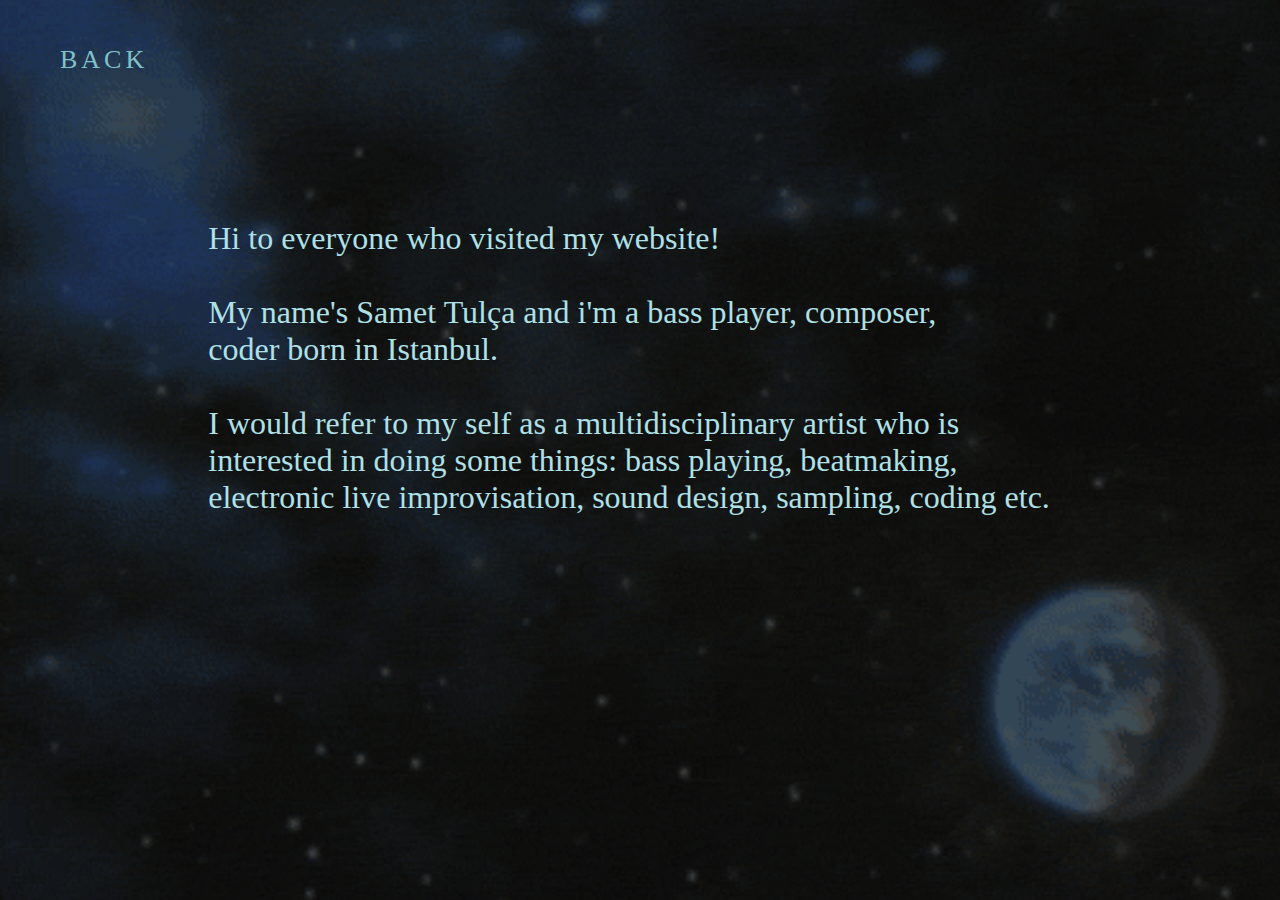
==== about_content.html @ a5af28f6 "added new files" ====
<!DOCTYPE html>
<html lang="en">
<head>
    <meta charset="UTF-8">
    <title>about</title>
    <link rel="stylesheet" type="text/css" href="style.css">
</head>

<style type="text/css">
       
body
{
    background-image:linear-gradient(rgba(0,0,0,0.5),rgba(0,0,0,0.5)),url(background_3.gif); 
    height: 100vh;
    background-size:cover;
    background-position: center;
    font-family: montserrat;
    background-repeat: repeat;
}        
   </style>
 <body>

      <header>       
 
             <ul class="about_page">              
             <li><a href="index.html"> BACK </a></li></ul>
             
             </header>
             
             <div class="about_info">
                 Hi to everyone who visited my website! </br></br>
                 My name's Samet Tulça and i'm a bass player, composer,</br>coder born in Istanbul. </br></br>
                 I would refer to my self as a multidisciplinary artist who is</br>interested in doing some things: bass playing, beatmaking,</br>electronic live improvisation, sound design, sampling, coding etc. </br></div>
 
    </head>
 </body>
</html>
---- style.css ----
*
{
    margin: 0;
    padding: 0;    
 }

body
{
    background-image:linear-gradient(rgba(0,0,0,0.5),rgba(0,0,0,0.5)),url(background_main.gif); 
    height: 100vh;
    background-size:cover;
    background-position: center;
    font-family: montserrat;
    background-repeat: repeat;
} 

.samettulca
{
    position:fixed;
    left:9%;
    top:65%;
    color: #81C1CA;
    font-size: 42px;
    float: left;
    list-style: none
}

.main_line
{
    position:fixed;
    left:5%;
    top:5%; 
    font-size: 60px;
    float: left;
    list-style: none
}



.main_menu li
{
    display: inline-block;
}

a
{
    display: inline-block;
    padding: 15px 30px;
    color: #81C1CA;
    text-transform: uppercase;
    letter-spacing: 4px;
    text-decoration: none;
    font-size: 26px;
    overflow: hidden;
    transition: 0.6s;
}

a:hover
{
    color: #000000;
    background: #81C1CA;
    box-shadow: 0 0 10px #81C1CA, 0 0 40px #81C1CA, 0 0 80px #81C1CA;
    font-size: 30px;
    opacity: 0.7;
}


.social_line
{
    position:fixed;
    left:7%;
    top:75%; 
    font-size: 60px;
    float: left;
    list-style: none;
    margin-top: 30px;
    margin-right: 30px;

}


.social_icons li
{
    display: inline-block;
}


.fa 
{
    
    padding: 15px 30px;    
    letter-spacing: 20px;
    text-decoration: none;
    font-size: 20px;
    overflow: hidden;
    transition: 0.6s;
}

.fa:hover 
{
        opacity: 0.7;    
}

             .video_page
                         {
                              float: left;
                              list-style: none;
                              margin-top: 30px;
                              margin-left: 30px; 
                         }

                        .videos
                                  {
                                      float: left;
                                      list-style: none;
                                      margin-top: 50px;
                                      margin-left: 50px;
                                  }

                        .videos li
                                  {
                                      display:inline-block;
                                  }

   
             .audio_page
                         {
                              float: left;
                              list-style: none;
                              margin-top: 30px;
                              margin-left: 30px; 
                         }

                        .audios
                                  {
                                      float: left;
                                      list-style: none;
                                      margin-top: 50px;
                                      margin-left: 50px;
                                  }

                        .audios li
                                  {
                                      display:inline-block;
                                  } 

            .contact_page
                         {
                              
                              float: left;
                              list-style: none;
                              margin-top: 30px;
                              margin-left: 30px; 
                         } 

            .contact_info
                         {
                              color:#AFE0E7; 
                              font-size:32px;
                              float: left;
                              list-style: none;
                              margin-top: 220px;
                              margin-left: 30px; 
                         } 
             .about_page
                         {
                              float: left;
                              list-style: none;
                              margin-top: 30px;
                              margin-left: 30px; 
                         }
             .about_info
                         {
                              color:#AFE0E7; 
                              font-size:32px;
                              float: left;
                              list-style: none;
                              margin-top: 220px;
                              margin-left: 30px;
                         }
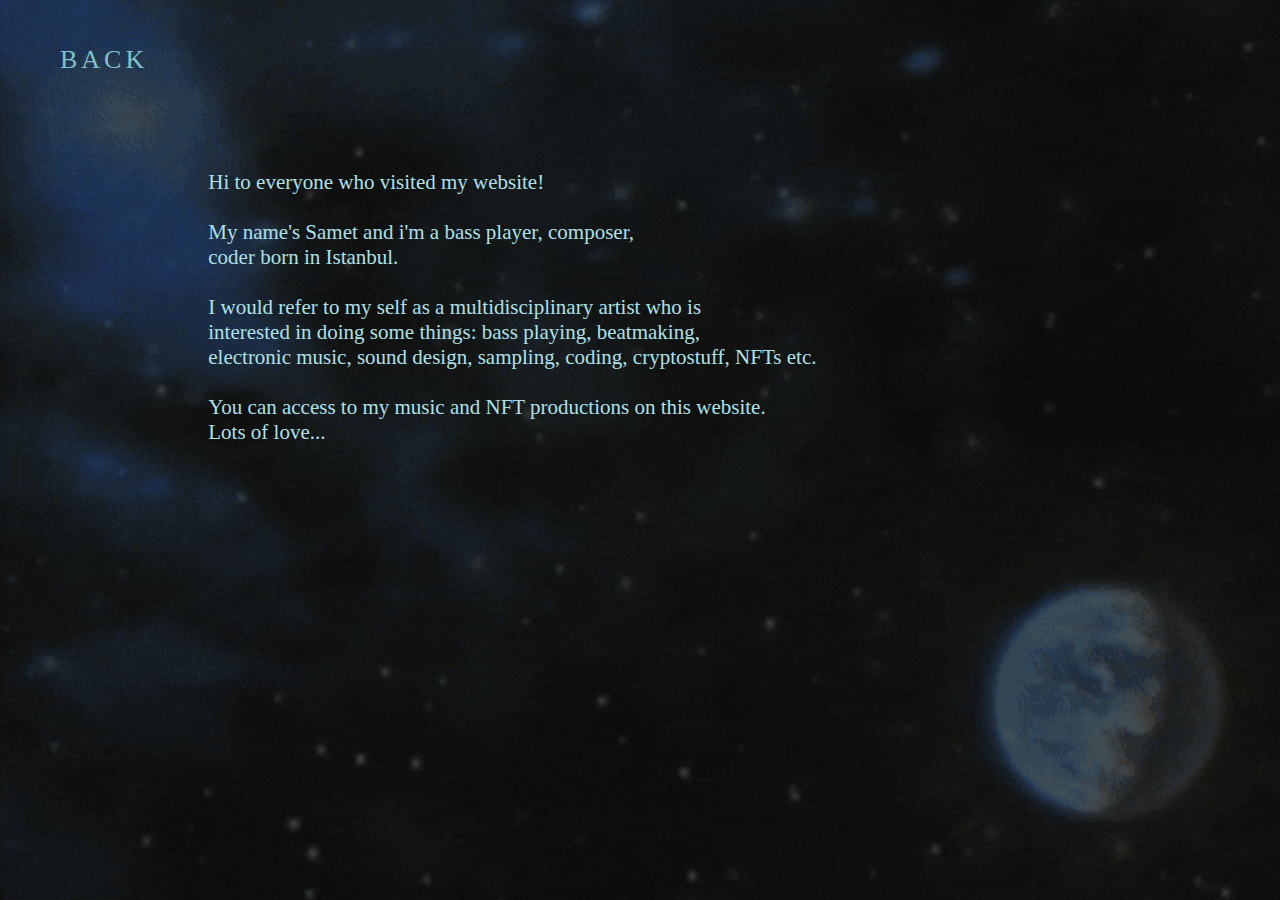
==== commit aaebb944: "Add files via upload" ====
--- a/about_content.html
+++ b/about_content.html
@@ -1,37 +1,40 @@
-<!DOCTYPE html>
-<html lang="en">
-<head>
-    <meta charset="UTF-8">
-    <title>about</title>
-    <link rel="stylesheet" type="text/css" href="style.css">
-</head>
-
-<style type="text/css">
-       
-body
-{
-    background-image:linear-gradient(rgba(0,0,0,0.5),rgba(0,0,0,0.5)),url(background_3.gif); 
-    height: 100vh;
-    background-size:cover;
-    background-position: center;
-    font-family: montserrat;
-    background-repeat: repeat;
-}        
-   </style>
- <body>
-
-      <header>       
- 
-             <ul class="about_page">              
-             <li><a href="index.html"> BACK </a></li></ul>
-             
-             </header>
-             
-             <div class="about_info">
-                 Hi to everyone who visited my website! </br></br>
-                 My name's Samet Tulça and i'm a bass player, composer,</br>coder born in Istanbul. </br></br>
-                 I would refer to my self as a multidisciplinary artist who is</br>interested in doing some things: bass playing, beatmaking,</br>electronic live improvisation, sound design, sampling, coding etc. </br></div>
- 
-    </head>
- </body>
+<!DOCTYPE html>
+<html lang="en">
+<head>
+    <meta charset="UTF-8">
+    <title>about</title>
+    <link rel="stylesheet" type="text/css" href="style.css">
+</head>
+
+<style type="text/css">
+       
+body
+{
+    background-image:linear-gradient(rgba(0,0,0,0.5),rgba(0,0,0,0.5)),url(background_3.gif); 
+    height: 100vh;
+    background-size:cover;
+    background-position: center;
+    font-family: montserrat;
+    background-repeat: repeat;
+}        
+   </style>
+ <body>
+
+      <header>       
+ 
+             <ul class="about_page">              
+             <li><a href="index.html"> BACK </a></li></ul>
+             
+             </header>
+             
+             <div class="about_info">
+                 Hi to everyone who visited my website! </br></br>
+                 My name's Samet and i'm a bass player, composer,</br>coder born in Istanbul. </br></br>
+                 I would refer to my self as a multidisciplinary artist who is</br>interested in doing some things: bass playing, beatmaking,</br>electronic music, sound design, sampling, coding, cryptostuff, NFTs etc. </br></br>
+                 
+                 You can access to my music and NFT productions on this website.</br>
+                 Lots of love...</div>
+ 
+    </head>
+ </body>
 </html>--- a/style.css
+++ b/style.css
@@ -1,197 +1,215 @@
-*
-{
-    margin: 0;
-    padding: 0;    
- }
-
-body
-{
-    background-image:linear-gradient(rgba(0,0,0,0.5),rgba(0,0,0,0.5)),url(background_main.gif); 
-    height: 100vh;
-    background-size:cover;
-    background-position: center;
-    font-family: montserrat;
-    background-repeat: repeat;
-} 
-
-.samettulca
-{
-    position:fixed;
-    left:9%;
-    top:65%;
-    color: #81C1CA;
-    font-size: 42px;
-    float: left;
-    list-style: none
-}
-
-.main_line
-{
-    position:fixed;
-    left:5%;
-    top:5%; 
-    font-size: 60px;
-    float: left;
-    list-style: none
-}
-
-
-
-.main_menu li
-{
-    display: inline-block;
-}
-
-a
-{
-    display: inline-block;
-    padding: 15px 30px;
-    color: #81C1CA;
-    text-transform: uppercase;
-    letter-spacing: 4px;
-    text-decoration: none;
-    font-size: 26px;
-    overflow: hidden;
-    transition: 0.6s;
-}
-
-a:hover
-{
-    color: #000000;
-    background: #81C1CA;
-    box-shadow: 0 0 10px #81C1CA, 0 0 40px #81C1CA, 0 0 80px #81C1CA;
-    font-size: 30px;
-    opacity: 0.7;
-}
-
-
-.social_line
-{
-    position:fixed;
-    left:7%;
-    top:75%; 
-    font-size: 60px;
-    float: left;
-    list-style: none;
-    margin-top: 30px;
-    margin-right: 30px;
-
-}
-
-
-.social_icons li
-{
-    display: inline-block;
-}
-
-
-.fa 
-{
-    
-    padding: 15px 30px;    
-    letter-spacing: 20px;
-    text-decoration: none;
-    font-size: 20px;
-    overflow: hidden;
-    transition: 0.6s;
-}
-
-.fa:hover 
-{
-        opacity: 0.7;    
-}
-
-             .video_page
-                         {
-                              float: left;
-                              list-style: none;
-                              margin-top: 30px;
-                              margin-left: 30px; 
-                         }
-
-                        .videos
-                                  {
-                                      float: left;
-                                      list-style: none;
-                                      margin-top: 50px;
-                                      margin-left: 50px;
-                                  }
-
-                        .videos li
-                                  {
-                                      display:inline-block;
-                                  }
-
-   
-             .audio_page
-                         {
-                              float: left;
-                              list-style: none;
-                              margin-top: 30px;
-                              margin-left: 30px; 
-                         }
-
-                        .audios
-                                  {
-                                      float: left;
-                                      list-style: none;
-                                      margin-top: 50px;
-                                      margin-left: 50px;
-                                  }
-
-                        .audios li
-                                  {
-                                      display:inline-block;
-                                  } 
-
-            .contact_page
-                         {
-                              
-                              float: left;
-                              list-style: none;
-                              margin-top: 30px;
-                              margin-left: 30px; 
-                         } 
-
-            .contact_info
-                         {
-                              color:#AFE0E7; 
-                              font-size:32px;
-                              float: left;
-                              list-style: none;
-                              margin-top: 220px;
-                              margin-left: 30px; 
-                         } 
-             .about_page
-                         {
-                              float: left;
-                              list-style: none;
-                              margin-top: 30px;
-                              margin-left: 30px; 
-                         }
-             .about_info
-                         {
-                              color:#AFE0E7; 
-                              font-size:32px;
-                              float: left;
-                              list-style: none;
-                              margin-top: 220px;
-                              margin-left: 30px;
-                         }  
-
-
-
-                         
-
-                    
-
-
-
-
-
-
-
-
-
-
-
+*
+{
+    margin: 0;
+    padding: 0;    
+ }
+
+body
+{
+    background-image:linear-gradient(rgba(0,0,0,0.5),rgba(0,0,0,0.5)),url(background_main.gif); 
+    height: 100vh;
+    background-size:cover;
+    background-position: center;
+    font-family: montserrat;
+    background-repeat: repeat;
+} 
+
+.samettulca
+{
+    position:fixed;
+    left:9%;
+    top:65%;
+    color: #81C1CA;
+    font-size: 42px;
+    float: left;
+    list-style: none
+}
+
+.main_line
+{
+    position:fixed;
+    left:5%;
+    top:5%; 
+    font-size: 51px;
+    float: left;
+    list-style: none
+}
+
+
+
+.main_menu li
+{
+    display: inline-block;
+}
+
+a
+{
+    display: inline-block;
+    padding: 15px 30px;
+    color: #81C1CA;
+    text-transform: uppercase;
+    letter-spacing: 4px;
+    text-decoration: none;
+    font-size: 26px;
+    overflow: hidden;
+    transition: 0.6s;
+}
+
+a:hover
+{
+    color: #000000;
+    background: #81C1CA;
+    box-shadow: 0 0 10px #81C1CA, 0 0 40px #81C1CA, 0 0 80px #81C1CA;
+    font-size: 30px;
+    opacity: 0.7;
+}
+
+
+.accounts_line
+{
+    position:fixed;
+    left:7%;
+    right: 7%;
+    top:75%;
+    font-size: 40px;
+    float: left;
+    list-style: none;
+    margin-top: 30px;
+    margin-right: 30px;
+
+}
+
+
+.accounts_icons li
+{
+    display:inline-block;
+}
+
+
+.fa 
+{
+    
+    padding: 15px 30px;    
+    letter-spacing: 20px;
+    text-decoration: none;
+    font-size: 20px;
+    overflow: hidden;
+    transition: 0.6s;
+}
+
+.fa:hover 
+{
+        opacity: 0.7;    
+}
+
+             .video_page
+                         {
+                              float: left;
+                              list-style: none;
+                              margin-top: 30px;
+                              margin-left: 30px; 
+                         }
+
+                        .videos
+                                  {
+                                      float: left;
+                                      list-style: none;
+                                      margin-top: 50px;
+                                      margin-left: 50px;
+                                  }
+
+                        .videos li
+                                  {
+                                      display:inline-block;
+                                  }
+
+   
+             .audio_page
+                         {
+                              float: left;
+                              list-style: none;
+                              margin-top: 30px;
+                              margin-left: 30px; 
+                         }
+
+                        .audios
+                                  {
+                                      float: left;
+                                      list-style: none;
+                                      margin-top: 50px;
+                                      margin-left: 50px;
+                                  }
+
+                        .audios li
+                                  {
+                                      display:inline-block;
+                                  } 
+
+            .contact_page
+                         {
+                              
+                              float: left;
+                              list-style: none;
+                              margin-top: 30px;
+                              margin-left: 30px; 
+                         } 
+
+            .contact_info
+                         {
+                              color:#AFE0E7; 
+                              font-size:21px;
+                              float: left;
+                              list-style: none;
+                              margin-top: 170px;
+                              margin-left: 30px; 
+                         } 
+             .about_page
+                         {
+                              float: left;
+                              list-style: none;
+                              margin-top: 30px;
+                              margin-left: 30px; 
+                         }
+             .about_info
+                         {
+                              color:#AFE0E7; 
+                              font-size:21px;
+                              float: left;
+                              list-style: none;
+                              margin-top: 170px;
+                              margin-left: 30px;
+                         }  
+
+
+            .NFT_page
+                         {
+                              float: left;
+                              list-style: none;
+                              margin-top: 30px;
+                              margin-left: 30px; 
+                         }
+             .NFT_info
+                         {
+                              color:#AFE0E7; 
+                              font-size:21px;
+                              float: left;
+                              list-style: none;
+                              margin-top: 170px;
+                              margin-left: 30px;
+                         }  
+
+
+                         
+
+                    
+
+
+
+
+
+
+
+
+
+
+
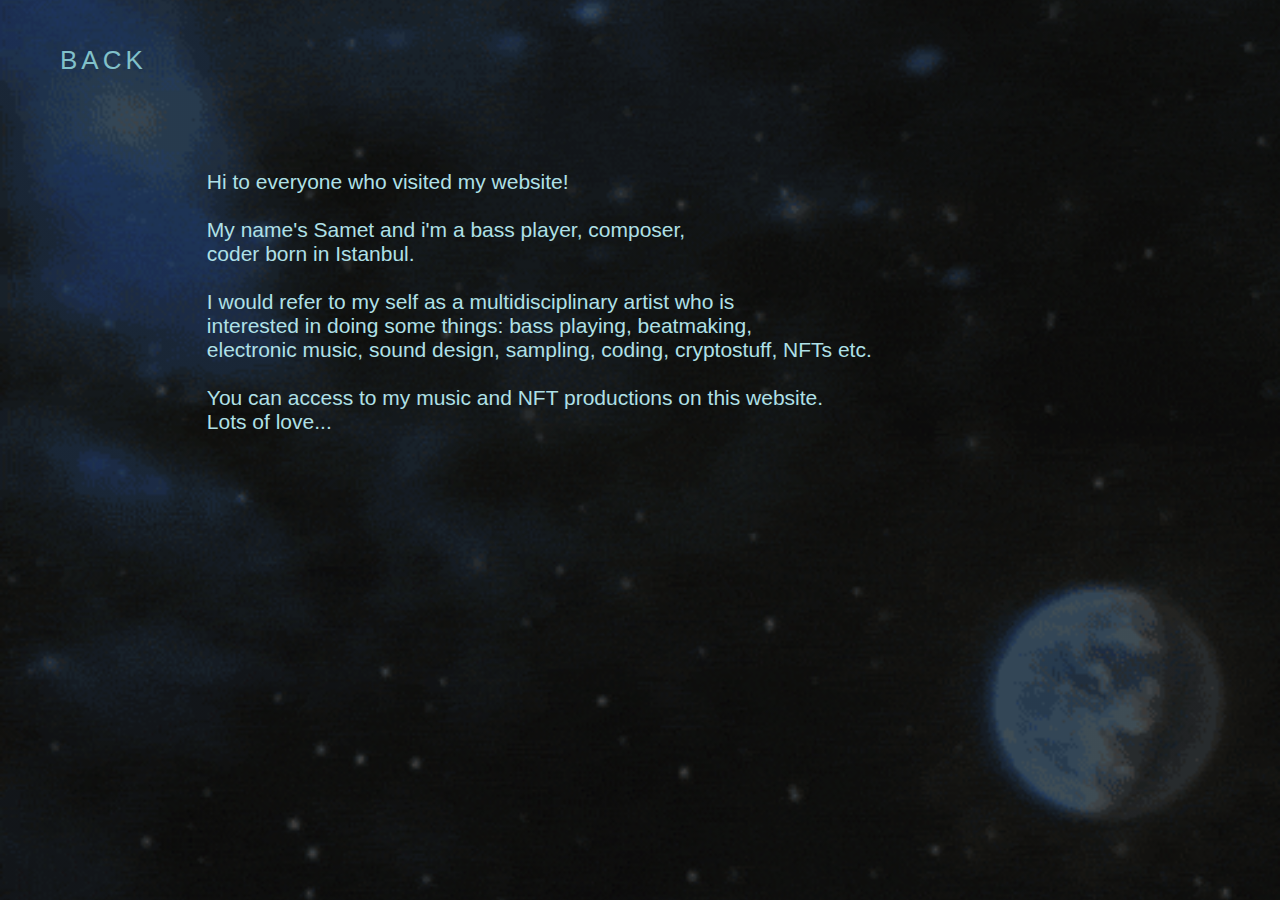
==== commit 1ea3318c: "Update about_content.html" ====
--- a/about_content.html
+++ b/about_content.html
@@ -14,7 +14,7 @@
     height: 100vh;
     background-size:cover;
     background-position: center;
-    font-family: montserrat;
+    font-family: 'Trebuchet MS', 'Lucida Sans Unicode', 'Lucida Grande', 'Lucida Sans', Arial, sans-serif;
     background-repeat: repeat;
 }        
    </style>
@@ -37,4 +37,4 @@
  
     </head>
  </body>
-</html>+</html>
--- a/style.css
+++ b/style.css
@@ -10,7 +10,7 @@
     height: 100vh;
     background-size:cover;
     background-position: center;
-    font-family: montserrat;
+    font-family: 'Trebuchet MS', 'Lucida Sans Unicode', 'Lucida Grande', 'Lucida Sans', Arial, sans-serif;;
     background-repeat: repeat;
 } 
 
@@ -28,7 +28,7 @@
 .main_line
 {
     position:fixed;
-    left:5%;
+    left:6%;
     top:5%; 
     font-size: 51px;
     float: left;
@@ -71,7 +71,7 @@
     left:7%;
     right: 7%;
     top:75%;
-    font-size: 40px;
+    font-size: 50px;
     float: left;
     list-style: none;
     margin-top: 30px;
@@ -102,48 +102,10 @@
         opacity: 0.7;    
 }
 
-             .video_page
-                         {
-                              float: left;
-                              list-style: none;
-                              margin-top: 30px;
-                              margin-left: 30px; 
-                         }
-
-                        .videos
-                                  {
-                                      float: left;
-                                      list-style: none;
-                                      margin-top: 50px;
-                                      margin-left: 50px;
-                                  }
-
-                        .videos li
-                                  {
-                                      display:inline-block;
-                                  }
+            
 
    
-             .audio_page
-                         {
-                              float: left;
-                              list-style: none;
-                              margin-top: 30px;
-                              margin-left: 30px; 
-                         }
-
-                        .audios
-                                  {
-                                      float: left;
-                                      list-style: none;
-                                      margin-top: 50px;
-                                      margin-left: 50px;
-                                  }
-
-                        .audios li
-                                  {
-                                      display:inline-block;
-                                  } 
+             
 
             .contact_page
                          {
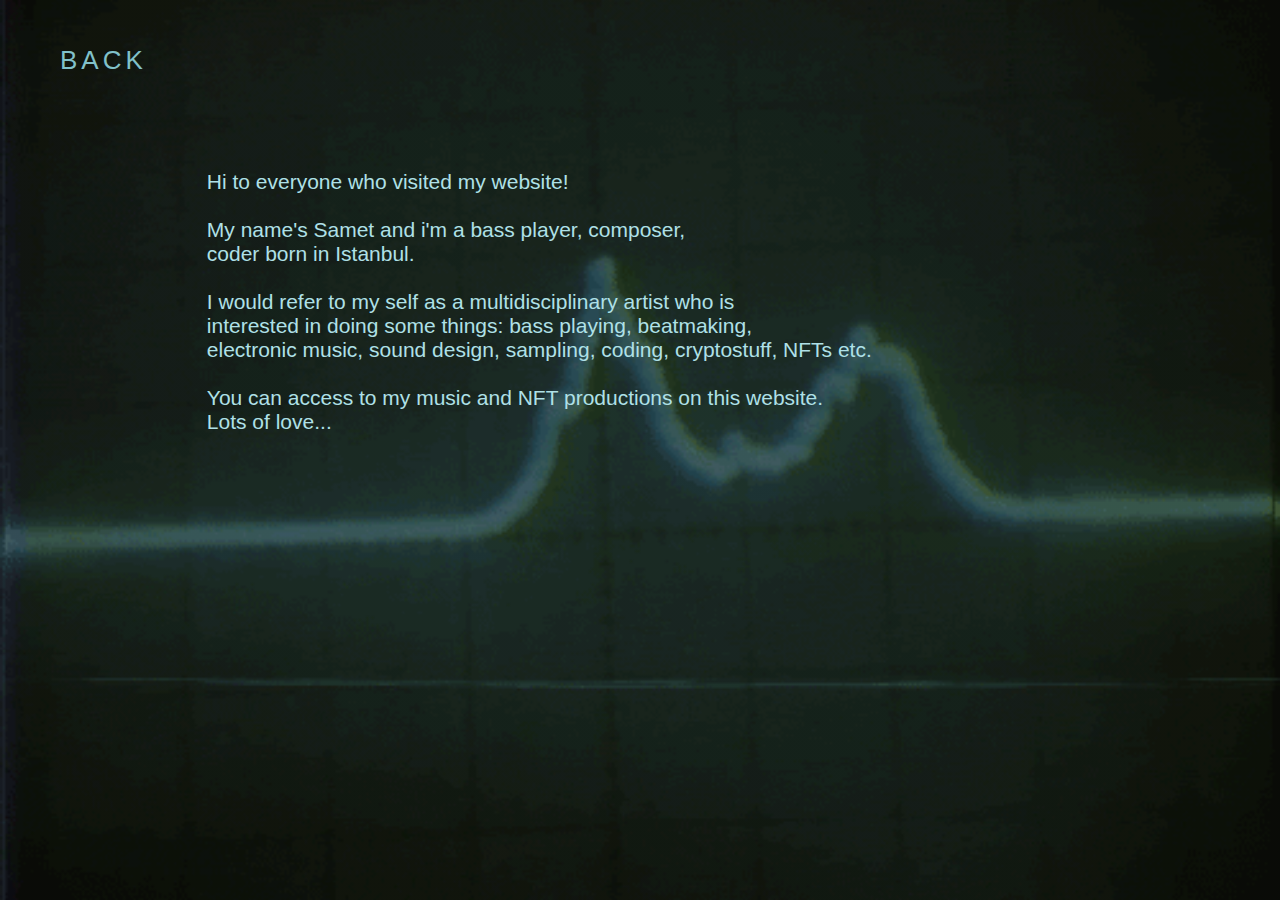
==== commit 76c480ee: "Update about_content.html" ====
--- a/about_content.html
+++ b/about_content.html
@@ -6,18 +6,6 @@
     <link rel="stylesheet" type="text/css" href="style.css">
 </head>
 
-<style type="text/css">
-       
-body
-{
-    background-image:linear-gradient(rgba(0,0,0,0.5),rgba(0,0,0,0.5)),url(background_3.gif); 
-    height: 100vh;
-    background-size:cover;
-    background-position: center;
-    font-family: 'Trebuchet MS', 'Lucida Sans Unicode', 'Lucida Grande', 'Lucida Sans', Arial, sans-serif;
-    background-repeat: repeat;
-}        
-   </style>
  <body>
 
       <header>       
--- a/style.css
+++ b/style.css
@@ -158,20 +158,4 @@
                               list-style: none;
                               margin-top: 170px;
                               margin-left: 30px;
-                         }  
-
-
-                         
-
-                    
-
-
-
-
-
-
-
-
-
-
-
+                         } 
